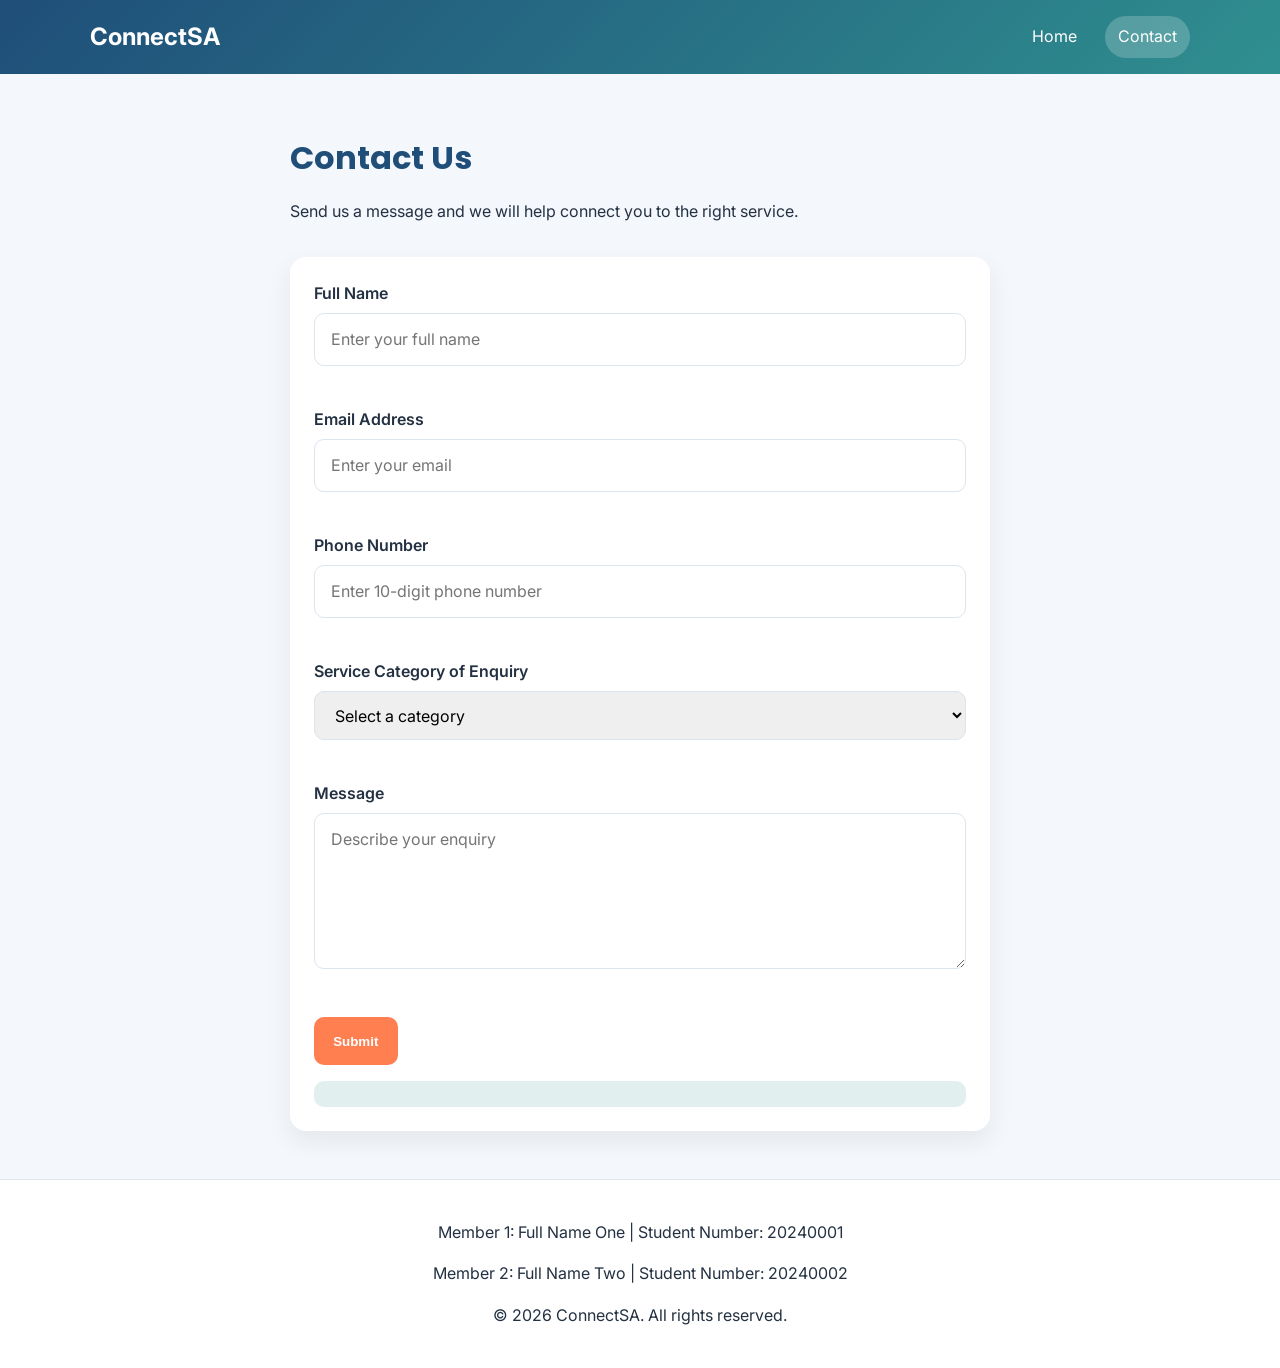
==== contact.html @ 810087b7 "first Commit" ====
<!DOCTYPE html>
<html lang="en">
  <!-- Contact page for ConnectSA -->
  <head>
    <meta charset="UTF-8" />
    <meta name="viewport" content="width=device-width, initial-scale=1.0" />
    <title>ConnectSA | Contact</title>
    <link rel="preconnect" href="https://fonts.googleapis.com" />
    <link rel="preconnect" href="https://fonts.gstatic.com" crossorigin />
    <link
      href="https://fonts.googleapis.com/css2?family=Inter:wght@400;500;600;700&family=Poppins:wght@600;700&display=swap"
      rel="stylesheet"
    />
    <link rel="stylesheet" href="CSS/styles.css" />
  </head>
  <body>
    <!-- Site header and navigation -->
    <header class="site-header">
      <div class="container header-content">
        <a href="index.html" class="brand">ConnectSA</a>
        <nav class="main-nav" aria-label="Primary navigation">
          <a href="index.html" class="nav-link">Home</a>
          <a href="contact.html" class="nav-link active">Contact</a>
        </nav>
      </div>
    </header>

    <main class="container contact-page">
      <!-- Contact page intro -->
      <section class="hero contact-hero">
        <h1>Contact Us</h1>
        <p>Send us a message and we will help connect you to the right service.</p>
      </section>

      <!-- Contact form with client-side validation -->
      <form id="contactForm" novalidate>
        <div class="form-group">
          <label for="fullName">Full Name</label>
          <input id="fullName" name="fullName" type="text" placeholder="Enter your full name" />
          <div class="error-message" id="error-fullName"></div>
        </div>

        <div class="form-group">
          <label for="email">Email Address</label>
          <input id="email" name="email" type="email" placeholder="Enter your email" />
          <div class="error-message" id="error-email"></div>
        </div>

        <div class="form-group">
          <label for="phone">Phone Number</label>
          <input id="phone" name="phone" type="tel" placeholder="Enter 10-digit phone number" />
          <div class="error-message" id="error-phone"></div>
        </div>

        <div class="form-group">
          <label for="category">Service Category of Enquiry</label>
          <select id="category" name="category">
            <option value="">Select a category</option>
            <option value="Health">Health</option>
            <option value="Education">Education</option>
            <option value="Legal">Legal</option>
            <option value="Youth">Youth</option>
            <option value="Housing">Housing</option>
            <option value="Community">Community</option>
          </select>
          <div class="error-message" id="error-category"></div>
        </div>

        <div class="form-group">
          <label for="message">Message</label>
          <textarea id="message" name="message" rows="5" placeholder="Describe your enquiry"></textarea>
          <div class="error-message" id="error-message"></div>
        </div>

        <button type="submit" class="submit-btn">Submit</button>
        <div id="formSuccess" class="form-success" aria-live="polite"></div>
      </form>
    </main>

    <footer class="site-footer">
      <div class="container footer-content">
        <p>Member 1: Full Name One | Student Number: 20240001</p>
        <p>Member 2: Full Name Two | Student Number: 20240002</p>
        <p>© 2026 ConnectSA. All rights reserved.</p>
      </div>
    </footer>

    <script src="JS/script.js"></script>
  </body>
</html>
---- CSS/styles.css ----
/* Global theme variables and base styles */
:root {
  --primary: #1f4e79;
  --secondary: #2f8f8f;
  --accent: #ff7f50;
  --light: #f4f7fb;
  --dark: #233142;
  --border: #dce4ee;
}

* {
  box-sizing: border-box;
}

/* Page layout and typography */
body {
  margin: 0;
  font-family: "Inter", sans-serif;
  background: var(--light);
  color: var(--dark);
  line-height: 1.6;
}

.container {
  width: min(1100px, 90%);
  margin: 0 auto;
}

h1,
h2,
h3 {
  font-family: "Poppins", sans-serif;
  color: var(--primary);
}

.site-header {
  background: linear-gradient(135deg, var(--primary), var(--secondary));
  color: #fff;
  padding: 1rem 0;
}

.header-content {
  display: flex;
  justify-content: space-between;
  align-items: center;
}

.brand {
  color: #fff;
  text-decoration: none;
  font-size: 1.5rem;
  font-weight: 700;
}

.main-nav {
  display: flex;
  gap: 1rem;
}

.nav-link {
  color: #fff;
  text-decoration: none;
  padding: 0.5rem 0.8rem;
  border-radius: 999px;
  transition: background 0.2s ease;
}

.nav-link:hover,
.nav-link.active {
  background: rgba(255, 255, 255, 0.2);
}

main {
  padding: 2rem 0 3rem;
}

.hero {
  margin-bottom: 2rem;
}

.hero h1 {
  margin-bottom: 0.5rem;
  font-size: 2rem;
}

.search-section {
  display: grid;
  grid-template-columns: minmax(0, 2fr) minmax(180px, 1fr) auto;
  gap: 0.75rem;
  margin-bottom: 2rem;
  align-items: stretch;
}

.search-section input,
.search-section select,
.search-section button,
.form-group input,
.form-group select,
.form-group textarea {
  width: 100%;
  padding: 0.8rem 1rem;
  border: 1px solid var(--border);
  border-radius: 10px;
  font: inherit;
  transition: border-color 0.2s ease, box-shadow 0.2s ease;
}

.search-section input:focus,
.search-section select:focus,
.form-group input:focus,
.form-group select:focus,
.form-group textarea:focus {
  outline: none;
  border-color: var(--secondary);
  box-shadow: 0 0 0 3px rgba(47, 143, 143, 0.2);
}

.search-section button,
.submit-btn {
  padding: 0.8rem 1.2rem;
  border: none;
  border-radius: 10px;
  background: var(--accent);
  color: #fff;
  cursor: pointer;
  font-weight: 600;
  transition: transform 0.2s ease, background 0.2s ease;
  min-height: 48px;
}

.search-section select {
  appearance: auto;
  -webkit-appearance: menulist;
  -moz-appearance: menulist;
  font-size: 1rem;
  padding-right: 2.5rem;
}

.search-section button:hover,
.submit-btn:hover {
  background: #e66a3f;
  transform: translateY(-1px);
}

.service-grid {
  display: grid;
  grid-template-columns: repeat(2, minmax(0, 1fr));
  gap: 1.25rem;
}

.service-card {
  background: #fff;
  padding: 1.2rem;
  border-radius: 16px;
  box-shadow: 0 10px 25px rgba(35, 49, 66, 0.08);
  transition: transform 0.2s ease, box-shadow 0.2s ease;
}

.service-card:hover {
  transform: translateY(-3px);
  box-shadow: 0 14px 32px rgba(35, 49, 66, 0.14);
}

.service-category {
  display: inline-block;
  margin-bottom: 0.4rem;
  padding: 0.3rem 0.6rem;
  border-radius: 999px;
  background: rgba(47, 143, 143, 0.15);
  color: var(--secondary);
  font-size: 0.9rem;
  font-weight: 600;
}

.search-status {
  margin-bottom: 1rem;
  color: var(--primary);
}

.service-card.hidden {
  display: none;
}

/* Contact page styling */
.contact-page {
  max-width: 700px;
}

form {
  background: #fff;
  padding: 1.5rem;
  border-radius: 16px;
  box-shadow: 0 10px 25px rgba(35, 49, 66, 0.08);
}

.form-group {
  margin-bottom: 1rem;
}

.form-group label {
  display: block;
  margin-bottom: 0.4rem;
  font-weight: 600;
}

.error-message {
  min-height: 1.2rem;
  margin-top: 0.35rem;
  font-size: 0.9rem;
  color: #c0392b;
}

.form-success {
  margin-top: 1rem;
  padding: 0.8rem 1rem;
  border-radius: 10px;
  background: rgba(47, 143, 143, 0.14);
  color: var(--secondary);
  font-weight: 600;
}

.site-footer {
  background: #fff;
  padding: 1.5rem 0;
  border-top: 1px solid var(--border);
}

.footer-content {
  text-align: center;
  color: var(--dark);
}

.sr-only {
  position: absolute;
  width: 1px;
  height: 1px;
  padding: 0;
  margin: -1px;
  overflow: hidden;
  clip: rect(0, 0, 0, 0);
  white-space: nowrap;
  border: 0;
}

/* Responsive layout adjustments for smaller screens */
@media (max-width: 600px) {
  .header-content {
    flex-direction: column;
    align-items: stretch;
  }

  .search-section {
    grid-template-columns: 1fr;
  }

  .service-grid {
    grid-template-columns: 1fr;
  }

  .main-nav {
    justify-content: flex-start;
  }
}
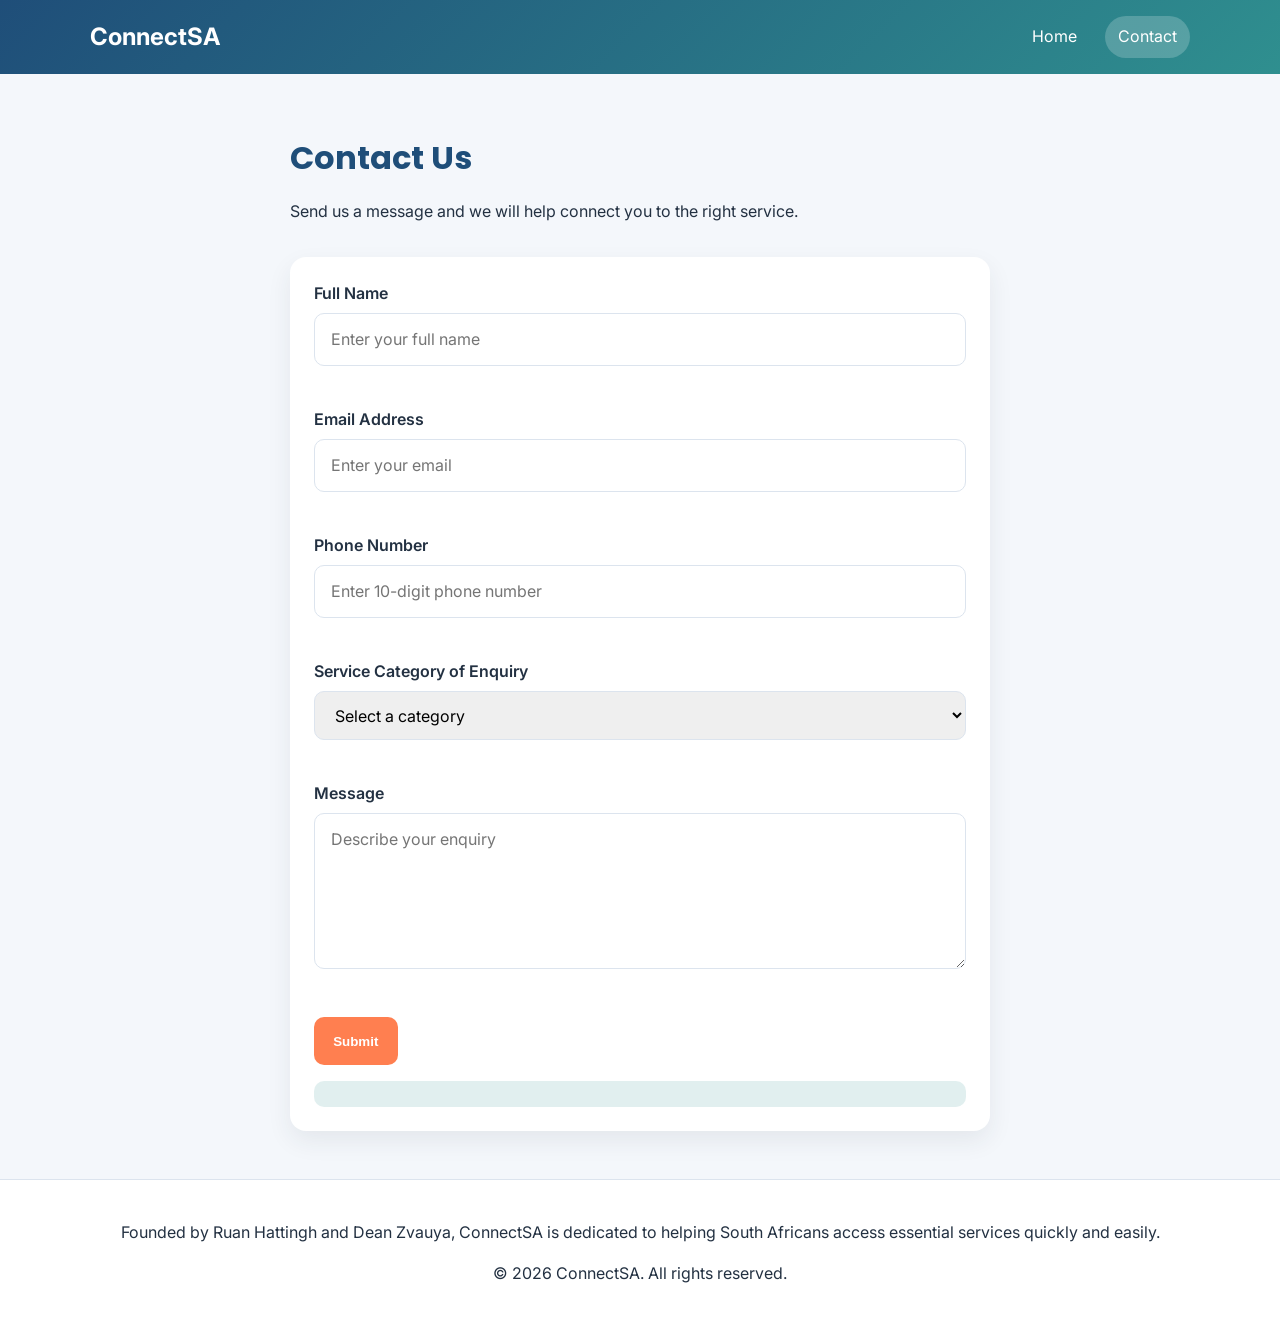
==== commit 42326980: "Edited contact footer to match the footer on the main page" ====
--- a/contact.html
+++ b/contact.html
@@ -79,8 +79,7 @@
 
     <footer class="site-footer">
       <div class="container footer-content">
-        <p>Member 1: Full Name One | Student Number: 20240001</p>
-        <p>Member 2: Full Name Two | Student Number: 20240002</p>
+        <p>Founded by Ruan Hattingh and Dean Zvauya, ConnectSA is dedicated to helping South Africans access essential services quickly and easily.</p>
         <p>© 2026 ConnectSA. All rights reserved.</p>
       </div>
     </footer>
